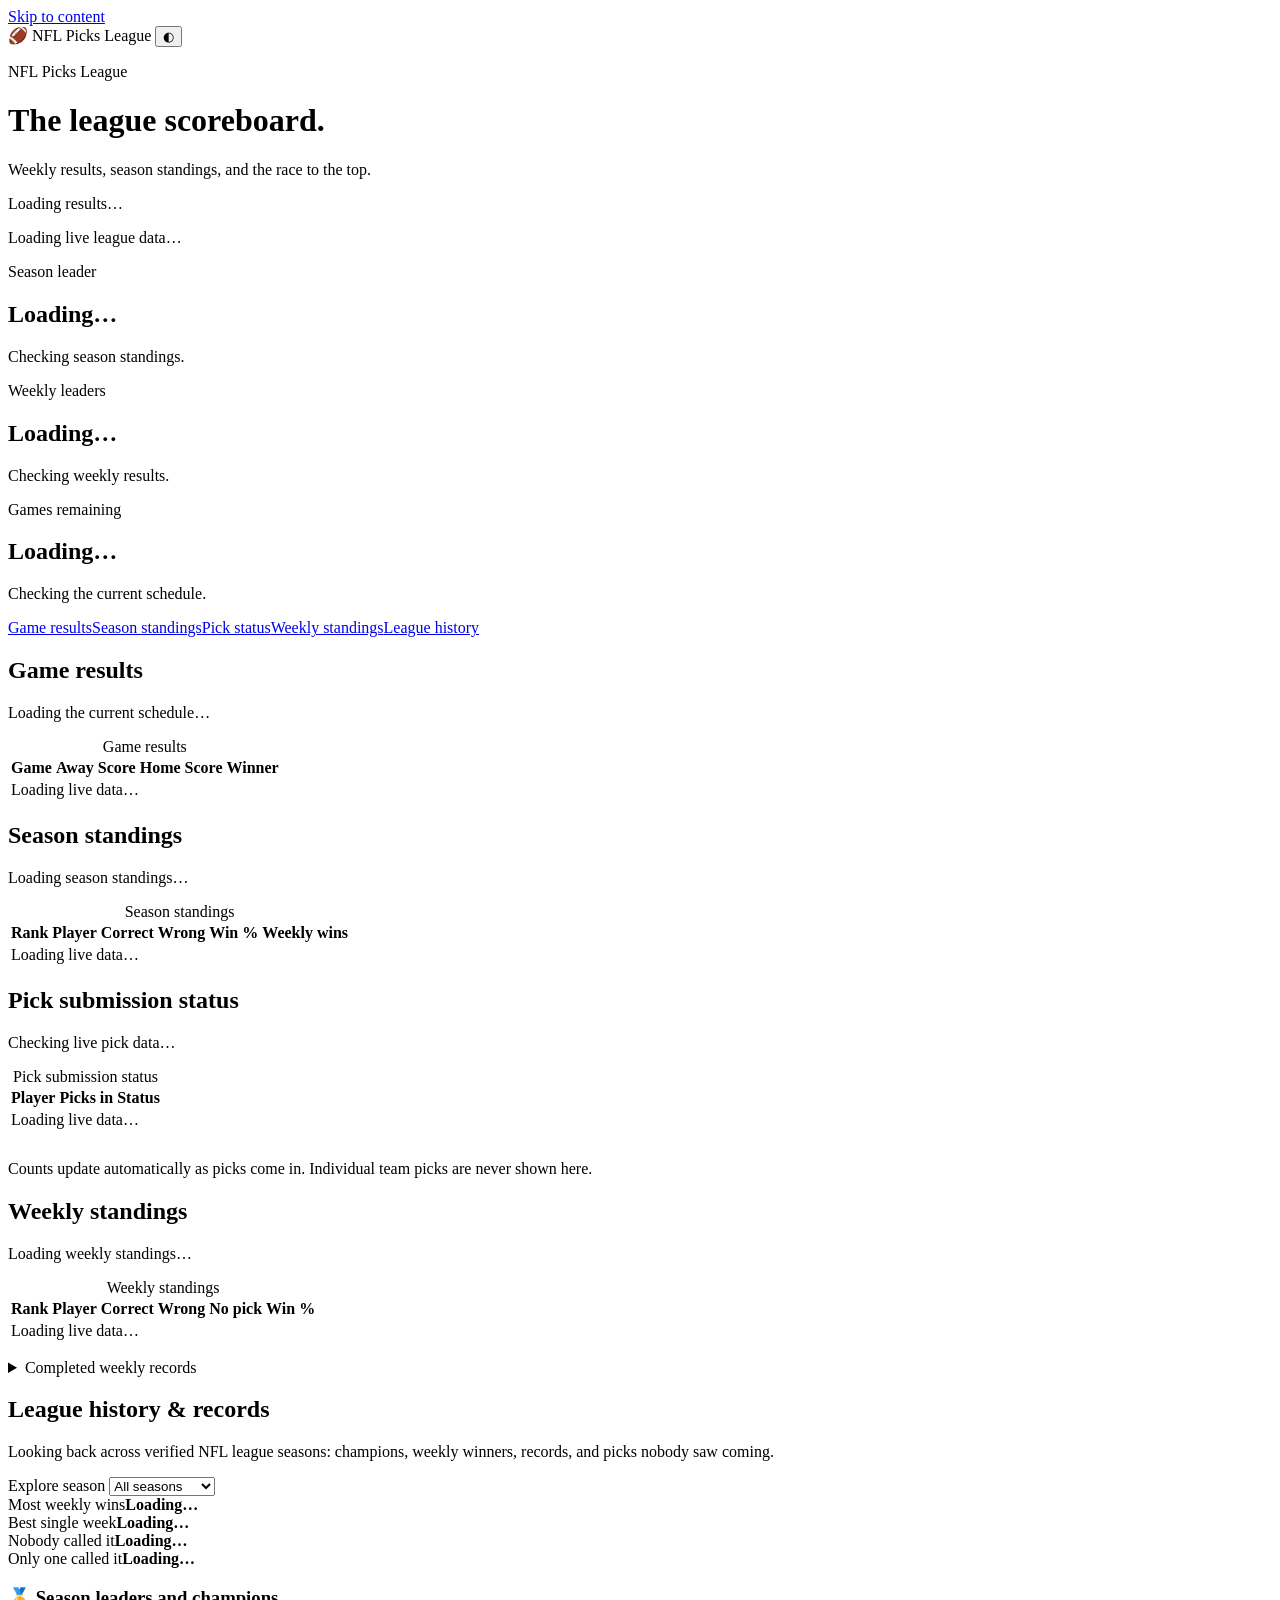
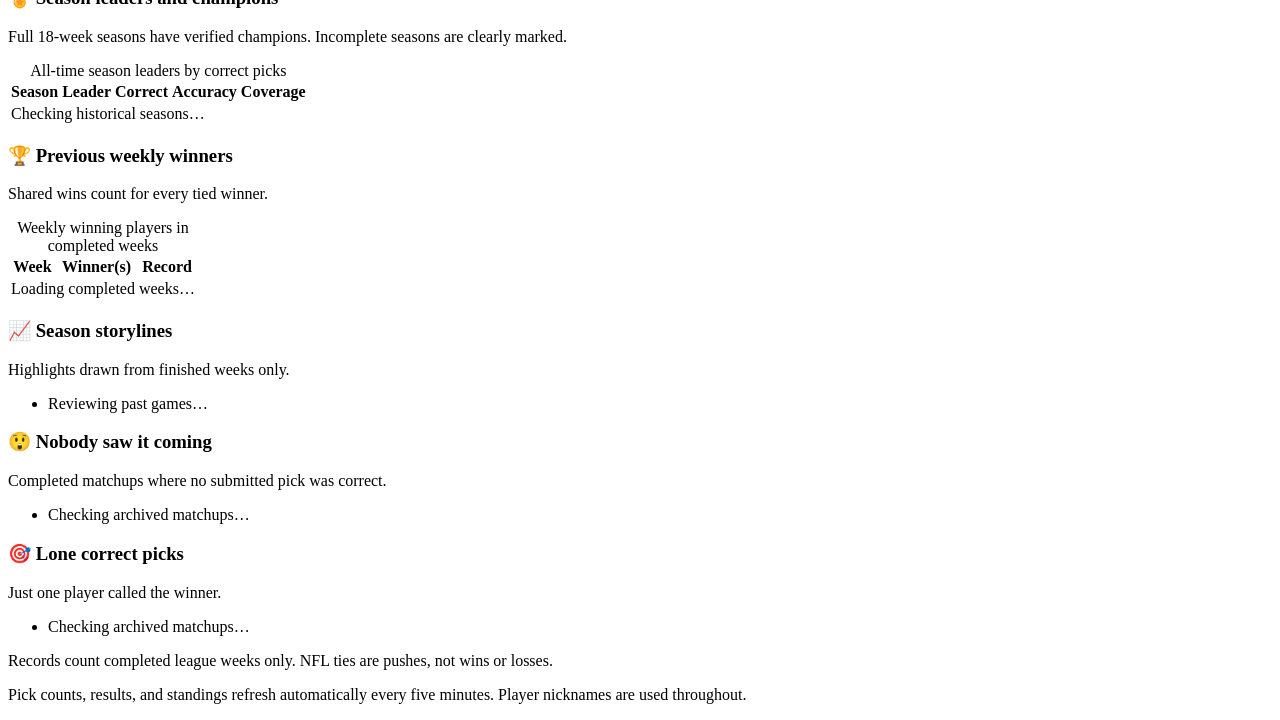
==== index.html @ 99e01f52 "NFL league page at nfl.jerrykensinger.com index.html is nfl.html from jerrykensinger.github.io with " ====
<!DOCTYPE html>
<html lang="en">
<head>
  <meta charset="UTF-8">
  <meta name="viewport" content="width=device-width, initial-scale=1">
  <title>NFL Picks League</title>
  <meta name="description" content="NFL picks league weekly results and season standings.">
  <meta name="theme-color" content="#f5f5f7">
  <meta property="og:type" content="website">
  <meta property="og:title" content="NFL Picks League | Jerry Kensinger">
  <meta property="og:description" content="NFL picks league weekly results and season standings.">
  <meta property="og:url" content="https://jerrykensinger.com/nfl.html">
  <meta property="og:image" content="https://jerrykensinger.com/og-image.png">
  <meta name="twitter:card" content="summary_large_image">
  <link rel="canonical" href="https://jerrykensinger.com/nfl.html">
  <link rel="icon" href="https://jerrykensinger.com/favicon.svg" type="image/svg+xml">
  <link rel="apple-touch-icon" href="https://jerrykensinger.com/apple-touch-icon.png">
  <link rel="manifest" href="https://jerrykensinger.com/site.webmanifest">
  <link rel="stylesheet" href="https://jerrykensinger.com/style.css">
  
  <!-- Google tag (gtag.js) -->
<script async src="https://www.googletagmanager.com/gtag/js?id=G-EJ8CPRPSRB"></script>
<script>
  window.dataLayer = window.dataLayer || [];
  function gtag(){dataLayer.push(arguments);}
  gtag('js', new Date());
  gtag('config', 'G-EJ8CPRPSRB');
</script>
<link rel="stylesheet" href="https://jerrykensinger.com/nfl.css">
</head>
<body>
  <a class="skip-link" href="#main">Skip to content</a>

  <header class="league-topbar">
    <span class="league-brand"><span aria-hidden="true">🏈</span> NFL Picks League</span>
    <button class="theme-toggle" type="button" aria-label="Switch color theme" title="Switch color theme">
      <span class="theme-icon" aria-hidden="true">◐</span>
    </button>
  </header>

  <main id="main" class="league section">
<p class="eyebrow" id="league-eyebrow">NFL Picks League</p>
<div class="league-title"><div><h1>The league scoreboard.</h1><p>Weekly results, season standings, and the race to the top.</p></div><span class="league-badge" id="league-badge">Loading results…</span></div>
<p class="league-updated" id="league-updated">Loading live league data…</p>
<div class="league-cards"><article id="card-season-leader"><span>Season leader</span><h2>Loading…</h2><p>Checking season standings.</p></article><article id="card-week-leaders"><span>Weekly leaders</span><h2>Loading…</h2><p>Checking weekly results.</p></article><article id="card-pending"><span>Games remaining</span><h2>Loading…</h2><p>Checking the current schedule.</p></article></div>
<nav class="league-jump" aria-label="League sections"><a href="#games">Game results</a><a href="#season">Season standings</a><a href="#submissions">Pick status</a><a href="#weekly" id="jump-weekly">Weekly standings</a><a href="#history">League history</a></nav>
<section id="games" class="anchor-offset"><h2 id="games-title">Game results</h2><p id="games-sub">Loading the current schedule…</p><div class="league-scroll" tabindex="0" role="region" aria-label="Game results"><table><caption class="sr-only">Game results</caption><thead><tr id="games-head"><th scope="col">Game</th><th scope="col">Away</th><th scope="col">Score</th><th scope="col">Home</th><th scope="col">Score</th><th scope="col">Winner</th></tr></thead><tbody id="games-body"><tr><td colspan="6">Loading live data…</td></tr></tbody></table></div></section>
<section id="season" class="anchor-offset"><h2>Season standings</h2><p id="season-sub">Loading season standings…</p><div class="league-scroll" tabindex="0" role="region" aria-label="Season standings"><table><caption class="sr-only">Season standings</caption><thead><tr><th scope="col">Rank</th><th scope="col">Player</th><th scope="col">Correct</th><th scope="col">Wrong</th><th scope="col">Win %</th><th scope="col">Weekly wins</th></tr></thead><tbody id="season-body"><tr><td colspan="6">Loading live data…</td></tr></tbody></table></div></section>
<section id="submissions" class="anchor-offset"><h2>Pick submission status</h2><p id="submission-summary">Checking live pick data…</p><div class="league-scroll" tabindex="0" role="region" aria-label="Pick submission status"><table><caption class="sr-only">Pick submission status</caption><thead><tr><th scope="col">Player</th><th scope="col">Picks in</th><th scope="col">Status</th></tr></thead><tbody id="submission-body"><tr><td colspan="3">Loading live data…</td></tr></tbody></table></div><p class="league-note" style="border:0;padding-top:12px">Counts update automatically as picks come in. Individual team picks are never shown here.</p></section>
<section id="weekly" class="anchor-offset"><h2 id="weekly-title">Weekly standings</h2><p id="weekly-sub">Loading weekly standings…</p><div class="league-scroll" tabindex="0" role="region" aria-label="Weekly standings"><table><caption class="sr-only">Weekly standings</caption><thead><tr><th scope="col">Rank</th><th scope="col">Player</th><th scope="col">Correct</th><th scope="col">Wrong</th><th scope="col">No pick</th><th scope="col">Win %</th></tr></thead><tbody id="weekly-body"><tr><td colspan="6">Loading live data…</td></tr></tbody></table></div>
<p id="weekly-winner" aria-live="polite"></p>
<details id="completed-weekly"><summary id="completed-weekly-summary">Completed weekly records</summary><div class="league-scroll" tabindex="0" role="region" aria-label="Weekly records"><table><caption class="sr-only">Weekly records</caption><thead><tr id="completed-weekly-head"><th scope="col">Rank</th><th scope="col">Player</th></tr></thead><tbody id="completed-weekly-body"><tr><td colspan="2">Loading completed weekly records…</td></tr></tbody></table></div><p id="completed-weekly-note">Completed weekly records update automatically from the league tracker.</p></details></section>
<section id="history" class="anchor-offset" aria-labelledby="history-title">
  <h2 id="history-title">League history & records</h2>
  <p id="history-sub">Looking back across verified NFL league seasons: champions, weekly winners, records, and picks nobody saw coming.</p>
  <label class="history-filter">Explore season
    <select id="history-year-filter" aria-label="Filter league history by season">
      <option value="all">All seasons</option>
      <option value="2026">2026 (current)</option>
      <option value="2025">2025</option>
      <option value="2024">2024</option>
      <option value="2023">2023</option>
    </select>
  </label>
  <div class="history-stat-grid" id="history-kpis" aria-label="League historical records">
    <article class="history-stat"><span>Most weekly wins</span><strong>Loading…</strong></article>
    <article class="history-stat"><span>Best single week</span><strong>Loading…</strong></article>
    <article class="history-stat"><span>Nobody called it</span><strong>Loading…</strong></article>
    <article class="history-stat"><span>Only one called it</span><strong>Loading…</strong></article>
  </div>
  <article class="history-panel history-champions">
    <h3>🏅 Season leaders and champions</h3>
    <p>Full 18-week seasons have verified champions. Incomplete seasons are clearly marked.</p>
    <div class="league-scroll"><table><caption class="sr-only">All-time season leaders by correct picks</caption><thead><tr><th scope="col">Season</th><th scope="col">Leader</th><th scope="col">Correct</th><th scope="col">Accuracy</th><th scope="col">Coverage</th></tr></thead><tbody id="history-champions"><tr><td colspan="5">Checking historical seasons…</td></tr></tbody></table></div>
  </article>
  <div class="history-columns">
    <article class="history-panel">
      <h3>🏆 Previous weekly winners</h3>
      <p>Shared wins count for every tied winner.</p>
      <div class="league-scroll"><table><caption class="sr-only">Weekly winning players in completed weeks</caption><thead><tr><th scope="col">Week</th><th scope="col">Winner(s)</th><th scope="col">Record</th></tr></thead><tbody id="history-winners"><tr><td colspan="3">Loading completed weeks…</td></tr></tbody></table></div>
    </article>
    <article class="history-panel">
      <h3>📈 Season storylines</h3>
      <p>Highlights drawn from finished weeks only.</p>
      <ul id="history-storylines" class="history-stories"><li>Reviewing past games…</li></ul>
    </article>
  </div>
  <div class="history-columns">
    <article class="history-panel">
      <h3>😲 Nobody saw it coming</h3>
      <p>Completed matchups where no submitted pick was correct.</p>
      <ul id="history-stunners" class="history-games"><li>Checking archived matchups…</li></ul>
    </article>
    <article class="history-panel">
      <h3>🎯 Lone correct picks</h3>
      <p>Just one player called the winner.</p>
      <ul id="history-lone-picks" class="history-games"><li>Checking archived matchups…</li></ul>
    </article>
  </div>
  <p class="history-footnote" id="history-footnote">Records count completed league weeks only. NFL ties are pushes, not wins or losses.</p>
</section>
<p class="league-note" id="league-note">Pick counts, results, and standings refresh automatically every five minutes. Player nicknames are used throughout.</p>
</main>

  <noscript><p class="league-note">Enable JavaScript to see current picks, results, and season standings.</p></noscript>
  <script src="https://jerrykensinger.com/script.js"></script>
  <script src="https://jerrykensinger.com/nfl-league.js?v=20261021-subdomain"></script>
</body>
</html>
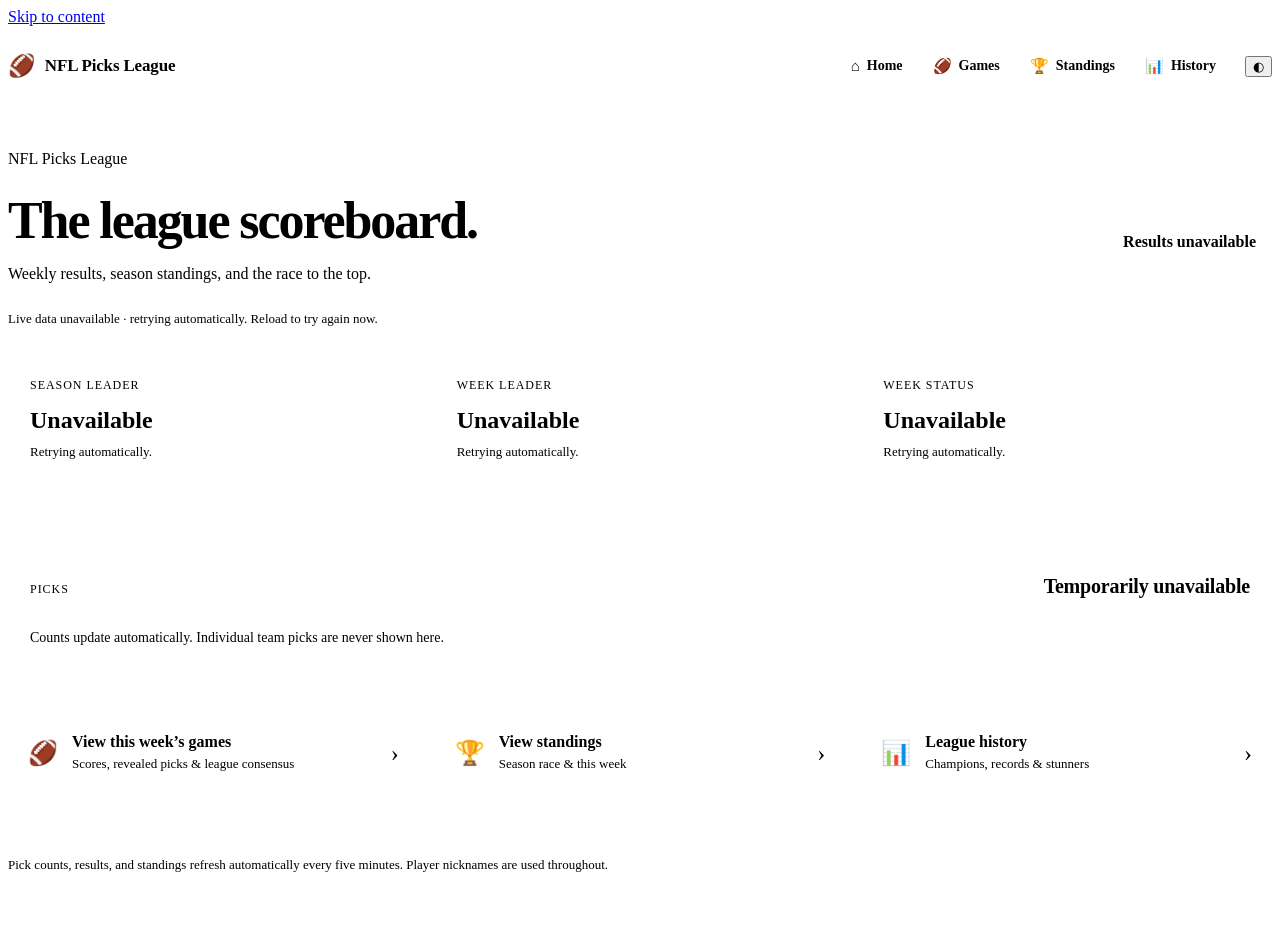
==== commit 1e936f88: "NFL league redesign: new Home page, 404 and README (5/5)" ====
--- a/index.html
+++ b/index.html
@@ -2,109 +2,74 @@
 <html lang="en">
 <head>
   <meta charset="UTF-8">
-  <meta name="viewport" content="width=device-width, initial-scale=1">
+  <meta name="viewport" content="width=device-width, initial-scale=1, viewport-fit=cover">
   <title>NFL Picks League</title>
-  <meta name="description" content="NFL picks league weekly results and season standings.">
-  <meta name="theme-color" content="#f5f5f7">
+  <meta name="description" content="Our NFL picks league right now: leaders, week status, and pick submissions.">
+  <meta name="theme-color" content="#f5f5f7" media="(prefers-color-scheme: light)">
+  <meta name="theme-color" content="#0b0b0c" media="(prefers-color-scheme: dark)">
   <meta property="og:type" content="website">
-  <meta property="og:title" content="NFL Picks League | Jerry Kensinger">
-  <meta property="og:description" content="NFL picks league weekly results and season standings.">
-  <meta property="og:url" content="https://jerrykensinger.com/nfl.html">
+  <meta property="og:title" content="NFL Picks League">
+  <meta property="og:description" content="Our NFL picks league right now: leaders, week status, and pick submissions.">
+  <meta property="og:url" content="https://nfl.jerrykensinger.com/">
   <meta property="og:image" content="https://jerrykensinger.com/og-image.png">
   <meta name="twitter:card" content="summary_large_image">
-  <link rel="canonical" href="https://jerrykensinger.com/nfl.html">
+  <link rel="canonical" href="https://nfl.jerrykensinger.com/">
   <link rel="icon" href="https://jerrykensinger.com/favicon.svg" type="image/svg+xml">
   <link rel="apple-touch-icon" href="https://jerrykensinger.com/apple-touch-icon.png">
   <link rel="manifest" href="https://jerrykensinger.com/site.webmanifest">
+  <script>try{var t=localStorage.getItem('jk-theme')||(matchMedia('(prefers-color-scheme: dark)').matches?'dark':'light');document.documentElement.dataset.theme=t;}catch(e){}</script>
   <link rel="stylesheet" href="https://jerrykensinger.com/style.css">
-  
+  <link rel="stylesheet" href="/assets/league.css?v=20261024-app">
   <!-- Google tag (gtag.js) -->
-<script async src="https://www.googletagmanager.com/gtag/js?id=G-EJ8CPRPSRB"></script>
-<script>
-  window.dataLayer = window.dataLayer || [];
-  function gtag(){dataLayer.push(arguments);}
-  gtag('js', new Date());
-  gtag('config', 'G-EJ8CPRPSRB');
-</script>
-<link rel="stylesheet" href="https://jerrykensinger.com/nfl.css">
+  <script async src="https://www.googletagmanager.com/gtag/js?id=G-EJ8CPRPSRB"></script>
+  <script>
+    window.dataLayer = window.dataLayer || [];
+    function gtag(){dataLayer.push(arguments);}
+    gtag('js', new Date());
+    gtag('config', 'G-EJ8CPRPSRB');
+  </script>
 </head>
-<body>
+<body data-page="home">
   <a class="skip-link" href="#main">Skip to content</a>
 
   <header class="league-topbar">
-    <span class="league-brand"><span aria-hidden="true">🏈</span> NFL Picks League</span>
+    <a class="league-brand" href="/"><span aria-hidden="true">🏈</span> NFL Picks League</a>
+    <nav class="league-nav" aria-label="League pages">
+      <a href="/" aria-current="page"><span class="nav-ico" aria-hidden="true">⌂</span><span>Home</span></a>
+      <a href="/games/"><span class="nav-ico" aria-hidden="true">🏈</span><span>Games</span></a>
+      <a href="/standings/"><span class="nav-ico" aria-hidden="true">🏆</span><span>Standings</span></a>
+      <a href="/history/"><span class="nav-ico" aria-hidden="true">📊</span><span>History</span></a>
+    </nav>
     <button class="theme-toggle" type="button" aria-label="Switch color theme" title="Switch color theme">
       <span class="theme-icon" aria-hidden="true">◐</span>
     </button>
   </header>
 
   <main id="main" class="league section">
-<p class="eyebrow" id="league-eyebrow">NFL Picks League</p>
-<div class="league-title"><div><h1>The league scoreboard.</h1><p>Weekly results, season standings, and the race to the top.</p></div><span class="league-badge" id="league-badge">Loading results…</span></div>
-<p class="league-updated" id="league-updated">Loading live league data…</p>
-<div class="league-cards"><article id="card-season-leader"><span>Season leader</span><h2>Loading…</h2><p>Checking season standings.</p></article><article id="card-week-leaders"><span>Weekly leaders</span><h2>Loading…</h2><p>Checking weekly results.</p></article><article id="card-pending"><span>Games remaining</span><h2>Loading…</h2><p>Checking the current schedule.</p></article></div>
-<nav class="league-jump" aria-label="League sections"><a href="#games">Game results</a><a href="#season">Season standings</a><a href="#submissions">Pick status</a><a href="#weekly" id="jump-weekly">Weekly standings</a><a href="#history">League history</a></nav>
-<section id="games" class="anchor-offset"><h2 id="games-title">Game results</h2><p id="games-sub">Loading the current schedule…</p><div class="league-scroll" tabindex="0" role="region" aria-label="Game results"><table><caption class="sr-only">Game results</caption><thead><tr id="games-head"><th scope="col">Game</th><th scope="col">Away</th><th scope="col">Score</th><th scope="col">Home</th><th scope="col">Score</th><th scope="col">Winner</th></tr></thead><tbody id="games-body"><tr><td colspan="6">Loading live data…</td></tr></tbody></table></div></section>
-<section id="season" class="anchor-offset"><h2>Season standings</h2><p id="season-sub">Loading season standings…</p><div class="league-scroll" tabindex="0" role="region" aria-label="Season standings"><table><caption class="sr-only">Season standings</caption><thead><tr><th scope="col">Rank</th><th scope="col">Player</th><th scope="col">Correct</th><th scope="col">Wrong</th><th scope="col">Win %</th><th scope="col">Weekly wins</th></tr></thead><tbody id="season-body"><tr><td colspan="6">Loading live data…</td></tr></tbody></table></div></section>
-<section id="submissions" class="anchor-offset"><h2>Pick submission status</h2><p id="submission-summary">Checking live pick data…</p><div class="league-scroll" tabindex="0" role="region" aria-label="Pick submission status"><table><caption class="sr-only">Pick submission status</caption><thead><tr><th scope="col">Player</th><th scope="col">Picks in</th><th scope="col">Status</th></tr></thead><tbody id="submission-body"><tr><td colspan="3">Loading live data…</td></tr></tbody></table></div><p class="league-note" style="border:0;padding-top:12px">Counts update automatically as picks come in. Individual team picks are never shown here.</p></section>
-<section id="weekly" class="anchor-offset"><h2 id="weekly-title">Weekly standings</h2><p id="weekly-sub">Loading weekly standings…</p><div class="league-scroll" tabindex="0" role="region" aria-label="Weekly standings"><table><caption class="sr-only">Weekly standings</caption><thead><tr><th scope="col">Rank</th><th scope="col">Player</th><th scope="col">Correct</th><th scope="col">Wrong</th><th scope="col">No pick</th><th scope="col">Win %</th></tr></thead><tbody id="weekly-body"><tr><td colspan="6">Loading live data…</td></tr></tbody></table></div>
-<p id="weekly-winner" aria-live="polite"></p>
-<details id="completed-weekly"><summary id="completed-weekly-summary">Completed weekly records</summary><div class="league-scroll" tabindex="0" role="region" aria-label="Weekly records"><table><caption class="sr-only">Weekly records</caption><thead><tr id="completed-weekly-head"><th scope="col">Rank</th><th scope="col">Player</th></tr></thead><tbody id="completed-weekly-body"><tr><td colspan="2">Loading completed weekly records…</td></tr></tbody></table></div><p id="completed-weekly-note">Completed weekly records update automatically from the league tracker.</p></details></section>
-<section id="history" class="anchor-offset" aria-labelledby="history-title">
-  <h2 id="history-title">League history & records</h2>
-  <p id="history-sub">Looking back across verified NFL league seasons: champions, weekly winners, records, and picks nobody saw coming.</p>
-  <label class="history-filter">Explore season
-    <select id="history-year-filter" aria-label="Filter league history by season">
-      <option value="all">All seasons</option>
-      <option value="2026">2026 (current)</option>
-      <option value="2025">2025</option>
-      <option value="2024">2024</option>
-      <option value="2023">2023</option>
-    </select>
-  </label>
-  <div class="history-stat-grid" id="history-kpis" aria-label="League historical records">
-    <article class="history-stat"><span>Most weekly wins</span><strong>Loading…</strong></article>
-    <article class="history-stat"><span>Best single week</span><strong>Loading…</strong></article>
-    <article class="history-stat"><span>Nobody called it</span><strong>Loading…</strong></article>
-    <article class="history-stat"><span>Only one called it</span><strong>Loading…</strong></article>
-  </div>
-  <article class="history-panel history-champions">
-    <h3>🏅 Season leaders and champions</h3>
-    <p>Full 18-week seasons have verified champions. Incomplete seasons are clearly marked.</p>
-    <div class="league-scroll"><table><caption class="sr-only">All-time season leaders by correct picks</caption><thead><tr><th scope="col">Season</th><th scope="col">Leader</th><th scope="col">Correct</th><th scope="col">Accuracy</th><th scope="col">Coverage</th></tr></thead><tbody id="history-champions"><tr><td colspan="5">Checking historical seasons…</td></tr></tbody></table></div>
-  </article>
-  <div class="history-columns">
-    <article class="history-panel">
-      <h3>🏆 Previous weekly winners</h3>
-      <p>Shared wins count for every tied winner.</p>
-      <div class="league-scroll"><table><caption class="sr-only">Weekly winning players in completed weeks</caption><thead><tr><th scope="col">Week</th><th scope="col">Winner(s)</th><th scope="col">Record</th></tr></thead><tbody id="history-winners"><tr><td colspan="3">Loading completed weeks…</td></tr></tbody></table></div>
-    </article>
-    <article class="history-panel">
-      <h3>📈 Season storylines</h3>
-      <p>Highlights drawn from finished weeks only.</p>
-      <ul id="history-storylines" class="history-stories"><li>Reviewing past games…</li></ul>
-    </article>
-  </div>
-  <div class="history-columns">
-    <article class="history-panel">
-      <h3>😲 Nobody saw it coming</h3>
-      <p>Completed matchups where no submitted pick was correct.</p>
-      <ul id="history-stunners" class="history-games"><li>Checking archived matchups…</li></ul>
-    </article>
-    <article class="history-panel">
-      <h3>🎯 Lone correct picks</h3>
-      <p>Just one player called the winner.</p>
-      <ul id="history-lone-picks" class="history-games"><li>Checking archived matchups…</li></ul>
-    </article>
-  </div>
-  <p class="history-footnote" id="history-footnote">Records count completed league weeks only. NFL ties are pushes, not wins or losses.</p>
-</section>
-<p class="league-note" id="league-note">Pick counts, results, and standings refresh automatically every five minutes. Player nicknames are used throughout.</p>
-</main>
+    <p class="eyebrow" id="league-eyebrow">NFL Picks League</p>
+    <div class="league-title"><div><h1>The league scoreboard.</h1><p>Weekly results, season standings, and the race to the top.</p></div><span class="league-badge" id="league-badge">Loading results…</span></div>
+    <p class="league-updated" id="league-updated">Loading live league data…</p>
+    <div class="league-cards" aria-live="polite">
+      <article id="card-season-leader"><span>Season leader</span><h2>Loading…</h2><p>Checking season standings.</p></article>
+      <article id="card-week-leaders"><span>Week leader</span><h2>Loading…</h2><p>Checking weekly results.</p></article>
+      <article id="card-pending"><span>Week status</span><h2>Loading…</h2><p>Checking the current schedule.</p></article>
+    </div>
+    <section class="picks-card" aria-labelledby="picks-label">
+      <div class="picks-head"><span id="picks-label">Picks</span><strong id="picks-count">Checking…</strong></div>
+      <div class="progress" id="picks-bar" role="progressbar" aria-labelledby="picks-label" aria-valuemin="0" aria-valuemax="10" aria-valuenow="0"><span></span></div>
+      <p id="picks-detail">Counts update automatically. Individual team picks are never shown here.</p>
+    </section>
+    <nav class="league-links" aria-label="Jump to">
+      <a class="league-link primary" href="/games/"><span class="ico" aria-hidden="true">🏈</span><span><strong id="link-games-title">View this week’s games</strong><small id="link-games-sub">Scores, revealed picks &amp; league consensus</small></span><span class="chev" aria-hidden="true">›</span></a>
+      <a class="league-link" href="/standings/"><span class="ico" aria-hidden="true">🏆</span><span><strong>View standings</strong><small>Season race &amp; this week</small></span><span class="chev" aria-hidden="true">›</span></a>
+      <a class="league-link" href="/history/"><span class="ico" aria-hidden="true">📊</span><span><strong>League history</strong><small>Champions, records &amp; stunners</small></span><span class="chev" aria-hidden="true">›</span></a>
+    </nav>
+    <p class="league-note">Pick counts, results, and standings refresh automatically every five minutes. Player nicknames are used throughout.</p>
+  </main>
 
-  <noscript><p class="league-note">Enable JavaScript to see current picks, results, and season standings.</p></noscript>
+  <noscript><p class="league-note section">Enable JavaScript to see current picks, results, and standings.</p></noscript>
   <script src="https://jerrykensinger.com/script.js"></script>
-  <script src="https://jerrykensinger.com/nfl-league.js?v=20261021-subdomain"></script>
+  <script src="/assets/league-core.js?v=20261024-app"></script>
+  <script src="/assets/home.js?v=20261024-app"></script>
 </body>
 </html>
-
--- a/assets/league.css
+++ b/assets/league.css
@@ -0,0 +1,272 @@
+/* league.css — nfl.jerrykensinger.com. Part 1 is the original nfl.css (unchanged design language); part 2 adds the multi-page layout. Loads after https://jerrykensinger.com/style.css for shared theme tokens. */
+/* ===== Part 1: original league styles ===== */
+.league{padding-top:44px;padding-bottom:44px}.league h1{font-size:clamp(32px,5vw,56px);line-height:1.1;letter-spacing:-.04em;margin:8px 0 12px}.league-title{display:flex;align-items:center;justify-content:space-between;gap:20px}.league-title p,.league section>p,.league-updated,.league-note{color:var(--muted)}.league-badge{white-space:nowrap;background:var(--accent-soft);color:var(--accent);padding:10px 16px;border-radius:30px;font-weight:700}.league-updated{font-size:13px;margin:12px 0 26px}.league-cards{display:grid;grid-template-columns:repeat(3,1fr);gap:16px}.league-cards article{background:var(--surface);border:1px solid var(--line);border-radius:20px;padding:22px}.league-cards span{font-size:12px;text-transform:uppercase;letter-spacing:.08em;color:var(--muted)}.league-cards h2{font-size:24px;line-height:1.3;margin:12px 0 8px}.league-cards p{font-size:13px;margin:0;color:var(--muted)}.league-jump{display:flex;flex-wrap:wrap;gap:12px;margin:28px 0}.league-jump a{border:1px solid var(--line);border-radius:12px;padding:8px 14px;text-decoration:none;background:var(--surface)}.league section{margin:36px 0}.league section>h2{margin-bottom:4px;font-size:27px}.league section>p{margin-top:0;font-size:14px}.league-scroll{overflow-x:auto;border:1px solid var(--line);border-radius:16px;background:var(--surface)}.league table{width:100%;border-collapse:collapse;text-align:left;font-variant-numeric:tabular-nums;white-space:nowrap;font-size:14px}.league th,.league td{padding:14px 18px;border-bottom:1px solid var(--line)}.league thead th{font-size:12px;color:var(--muted);background:var(--accent-soft)}.league tbody tr:last-child>*{border-bottom:0}.league tbody tr:hover{background:var(--accent-soft)}.league tbody th{font-weight:700}.league details{margin-top:20px}.league summary{cursor:pointer;padding:12px 0;font-weight:600}.league-note{border-top:1px solid var(--line);padding-top:20px;font-size:13px}@media(max-width:700px){.league-title{display:block}.league-badge{display:inline-block;margin:10px 0}.league-cards{grid-template-columns:1fr}.league-cards article{padding:18px}.league-cards h2{margin:6px 0}.league th,.league td{padding:12px}.league{width:calc(100% - 32px)}}
+/* Live league data (nfl-league.js) */
+.league-topbar{display:flex;align-items:center;justify-content:space-between;width:min(calc(100% - 48px),var(--max));margin:0 auto;padding:18px 0 0}
+.league-brand{display:flex;align-items:center;gap:10px;font-weight:800;font-size:17px;letter-spacing:-.01em}
+.league-brand [aria-hidden="true"]{font-size:22px}
+.status-pill{display:inline-block;padding:4px 12px;border-radius:20px;font-size:12px;font-weight:700;white-space:nowrap}
+.status-pill.complete{background:#e6f6ec;color:#157347}
+.status-pill.remaining{background:#fff4e0;color:#9a6200}
+.status-pill.not-started{background:var(--accent-soft);color:var(--muted)}
+.status-pill.live{background:#fde8e8;color:#b42318}
+.status-pill.togo{background:#fff4e0;color:#9a6200}
+.pick-cell{text-align:center}
+.pick-cell .pick-team{font-weight:700}
+.pick-cell .pick-mark{font-weight:700;margin-left:2px}
+.pick-correct{background:#d9f2e3}
+.pick-correct .pick-team,.pick-correct .pick-mark{color:#0f6b3f;font-weight:700}
+.pick-incorrect{background:#fbe3e1}
+.pick-incorrect .pick-team,.pick-incorrect .pick-mark{color:#b42318;font-weight:700}
+.pick-none{color:var(--muted)}
+.kickoff{font-size:12px;color:var(--muted);white-space:nowrap}
+#weekly-winner{margin-top:14px;font-size:15px}
+#submission-summary{font-weight:600}
+
+/* Completed-week history: inherits both light and dark theme tokens. */
+.history-stat-grid{display:grid;grid-template-columns:repeat(4,minmax(0,1fr));gap:14px;margin:20px 0}
+.history-stat,.history-panel{background:var(--surface);border:1px solid var(--line);border-radius:18px;min-width:0}
+.history-stat{padding:20px;display:flex;flex-direction:column;gap:8px}
+.history-stat>span{color:var(--muted);font-size:12px;text-transform:uppercase;letter-spacing:.07em;font-weight:700}
+.history-stat>strong{font-size:clamp(20px,2.8vw,27px);line-height:1.2;overflow-wrap:anywhere}
+.history-stat>small{color:var(--muted);font-size:12px}
+.history-columns{display:grid;grid-template-columns:repeat(2,minmax(0,1fr));gap:16px;margin:18px 0}
+.history-panel{padding:20px}
+.history-panel h3{font-size:18px;line-height:1.25;margin:0 0 6px}
+.history-panel>p{font-size:13px;color:var(--muted);margin:0 0 16px}
+.history-panel .league-scroll{border-radius:12px}
+.history-panel th,.history-panel td{padding:11px 12px;font-size:13px}
+.history-stories,.history-games{list-style:none;padding:0;margin:0}
+.history-stories li,.history-games li{padding:13px 0;border-bottom:1px solid var(--line);line-height:1.45}
+.history-stories li:last-child,.history-games li:last-child{border-bottom:0}
+.history-stories strong,.history-games strong{font-weight:750}
+.history-games .history-game-note{display:block;font-size:12px;color:var(--muted);margin-top:4px}
+.history-footnote{font-size:12px;color:var(--muted);margin:16px 0 0}
+@media(max-width:850px){.history-stat-grid{grid-template-columns:repeat(2,minmax(0,1fr))}.history-columns{grid-template-columns:1fr}}
+@media(max-width:480px){.history-stat-grid{gap:9px}.history-stat,.history-panel{padding:14px}.history-stat>strong{font-size:21px}}
+
+.history-filter{display:flex;align-items:center;gap:12px;flex-wrap:wrap;margin:18px 0;color:var(--muted);font-size:13px;font-weight:700}
+.history-filter select{background:var(--surface);color:var(--text);border:1px solid var(--line);border-radius:10px;padding:10px 12px;min-height:42px;font:inherit}
+.history-champions{margin-top:16px}
+.history-champions .league-scroll{max-width:100%}
+.history-panel #history-winners{font-variant-numeric:tabular-nums}
+.history-panel:has(#history-winners) .league-scroll{max-height:420px;overflow:auto}
+.history-panel .league-scroll thead th{position:sticky;top:0;z-index:1}
+#submissions .league-scroll{border:0;background:none;overflow:visible}
+#submissions table{white-space:normal}
+#submissions thead{display:none}
+#submissions tbody{display:grid;grid-template-columns:repeat(auto-fill,minmax(160px,1fr));gap:8px}
+#submissions tbody tr{display:grid;grid-template-columns:1fr auto;align-items:center;gap:2px 8px;padding:8px 12px;border:1px solid var(--line);border-radius:12px;background:var(--surface)}
+#submissions tbody tr>*{padding:0;border:0;font-size:13px}
+#submissions tbody tr>td:first-of-type{grid-column:1;color:var(--muted);font-size:12px}
+#submissions tbody tr>td:last-of-type{grid-column:2;grid-row:1/span 2}
+#submissions tbody th small{font-size:11px}
+#submissions tbody tr>td[colspan]{grid-column:1/-1;grid-row:auto}
+#submissions .status-pill{font-size:11px;padding:2px 8px}
+#submissions .league-note{padding-top:8px!important;margin:8px 0 0;font-size:12px}
+
+/* League consensus meter: a slim footnote under each revealed game. */
+.league tr.has-consensus>*{border-bottom:0}
+.league .consensus-row td{padding:0 18px 12px;white-space:normal}
+.league tbody tr.consensus-row:hover{background:none}
+.consensus{position:sticky;left:18px;width:min(360px,calc(100vw - 80px))}
+.consensus-label{display:flex;justify-content:space-between;align-items:baseline;gap:8px;margin-bottom:4px;font-size:12px;font-weight:700;white-space:nowrap}
+.consensus-label .consensus-summary{color:var(--muted);font-weight:600;overflow:hidden;text-overflow:ellipsis}
+.consensus-label .away{color:#1d5fd1}
+.consensus-label .home{color:#9a6200}
+.consensus-bar{display:flex;gap:2px;height:10px;border-radius:999px;overflow:hidden;background:var(--line)}
+.consensus-seg.away{background:#3b82f6}
+.consensus-seg.home{background:#f59e0b}
+html[data-theme="dark"] .consensus-label .away{color:#7cb6ff}
+html[data-theme="dark"] .consensus-label .home{color:#fbbf24}
+@media(max-width:700px){.league .consensus-row td{padding:0 12px 10px}.consensus{left:12px}}
+
+/* ===== Part 2: four-page league app ===== */
+:root{--nav-h:62px;--win:#157347;--win-bg:#e6f6ec;--lose:#b42318;--lose-bg:#fbe3e1;--warn:#9a6200;--warn-bg:#fff4e0}
+html[data-theme="dark"]{--win:#5fd38d;--win-bg:rgba(52,199,89,.16);--lose:#ff8a80;--lose-bg:rgba(255,69,58,.16);--warn:#fbbf24;--warn-bg:rgba(251,191,36,.14)}
+body{padding-left:env(safe-area-inset-left);padding-right:env(safe-area-inset-right)}
+:focus-visible{outline:3px solid var(--accent);outline-offset:2px}
+.league{padding-top:28px}
+.league h1{font-size:clamp(30px,5vw,52px)}
+
+/* Theme-aware pills and pick colours (the originals were light-only). */
+.status-pill.complete{background:var(--win-bg);color:var(--win)}
+.status-pill.remaining,.status-pill.togo{background:var(--warn-bg);color:var(--warn)}
+.status-pill.live{background:var(--lose-bg);color:var(--lose)}
+.status-pill.final{background:var(--text);color:var(--bg)}
+.status-pill.scheduled{background:var(--accent-soft);color:var(--accent)}
+.pick-correct{background:var(--win-bg)}.pick-correct .pick-team,.pick-correct .pick-mark{color:var(--win)}
+.pick-incorrect{background:var(--lose-bg)}.pick-incorrect .pick-team,.pick-incorrect .pick-mark{color:var(--lose)}
+
+/* Top bar + navigation */
+.league-topbar{position:sticky;top:0;z-index:40;gap:16px;padding:12px 0;width:100%;max-width:none;margin:0;
+  padding-left:max(24px,calc((100% - var(--max))/2));padding-right:max(24px,calc((100% - var(--max))/2));
+  background:color-mix(in srgb,var(--bg-elevated) 88%,transparent);backdrop-filter:saturate(180%) blur(18px);-webkit-backdrop-filter:saturate(180%) blur(18px);border-bottom:1px solid var(--line)}
+.league-brand{text-decoration:none;color:var(--text);margin-right:auto;min-height:40px}
+.league-nav{display:flex;gap:4px}
+.league-nav a{display:flex;align-items:center;gap:7px;text-decoration:none;color:var(--muted);padding:8px 13px;border-radius:12px;font-size:14px;font-weight:600;min-height:40px}
+.league-nav a:hover{color:var(--text);background:var(--accent-soft)}
+.league-nav a[aria-current="page"]{color:var(--accent);background:var(--accent-soft)}
+.league-nav .nav-ico{font-size:15px;line-height:1}
+
+/* Home */
+.league-cards article{min-height:142px}
+.picks-card{margin:16px 0 0;background:var(--surface);border:1px solid var(--line);border-radius:20px;padding:20px 22px}
+.picks-head{display:flex;align-items:baseline;justify-content:space-between;gap:12px;flex-wrap:wrap}
+.picks-head>span{font-size:12px;text-transform:uppercase;letter-spacing:.08em;color:var(--muted)}
+.picks-head strong{font-size:20px;letter-spacing:-.01em}
+.progress{height:10px;border-radius:999px;background:var(--line);overflow:hidden;margin:12px 0 10px}
+.progress>span{display:block;height:100%;width:0;border-radius:inherit;background:var(--accent);transition:width .4s ease}
+.progress.is-complete>span{background:var(--win)}
+#picks-detail{margin:0;font-size:14px;color:var(--muted);min-height:1.6em}
+#picks-detail strong{color:var(--text)}
+.league-links{display:grid;grid-template-columns:repeat(3,minmax(0,1fr));gap:16px;margin:24px 0}
+.league-link{display:flex;align-items:center;gap:14px;text-decoration:none;color:var(--text);background:var(--surface);border:1px solid var(--line);border-radius:20px;padding:18px 20px;min-height:76px;transition:transform .2s ease,border-color .2s ease}
+.league-link:hover{transform:translateY(-2px);border-color:color-mix(in srgb,var(--accent) 40%,var(--line))}
+.league-link .ico{font-size:24px;line-height:1}
+.league-link strong{display:block;font-size:16px;line-height:1.3}
+.league-link small{display:block;color:var(--muted);font-size:13px;line-height:1.35;margin-top:2px}
+.league-link .chev{margin-left:auto;color:var(--muted);font-size:24px;line-height:1}
+.league-link.primary{background:var(--text);color:var(--bg);border-color:transparent}
+.league-link.primary small,.league-link.primary .chev{color:color-mix(in srgb,var(--bg) 72%,transparent)}
+
+/* Games */
+.games-toolbar{display:flex;justify-content:space-between;align-items:center;gap:12px;margin:0 0 16px}
+.games-toolbar p{margin:0;color:var(--muted);font-size:14px}
+.view-switch{display:none;gap:2px;padding:3px;border:1px solid var(--line);border-radius:12px;background:var(--surface)}
+.view-switch button{font:inherit;font-size:13px;font-weight:650;border:0;background:none;color:var(--muted);padding:7px 12px;border-radius:9px;cursor:pointer;min-height:34px}
+.view-switch button[aria-pressed="true"]{background:var(--accent-soft);color:var(--accent)}
+.game-cards{display:grid;grid-template-columns:repeat(auto-fill,minmax(300px,1fr));gap:14px;align-items:start}
+#game-grid{display:none}
+body[data-games-view="grid"] #game-grid{display:block}
+body[data-games-view="grid"] #game-cards{display:none}
+.game-card{background:var(--surface);border:1px solid var(--line);border-radius:20px;padding:16px 18px;scroll-margin-top:84px}
+.game-card-head{display:flex;justify-content:space-between;align-items:center;gap:8px;margin-bottom:10px}
+.game-no{font-size:12px;text-transform:uppercase;letter-spacing:.08em;color:var(--muted);font-weight:700}
+.game-teams{display:grid;gap:4px}
+.team-row{display:grid;grid-template-columns:46px 1fr auto;align-items:center;gap:8px;font-size:17px;min-height:34px}
+.team-abbr{font-size:12px;font-weight:800;letter-spacing:.04em;color:var(--muted);background:var(--accent-soft);border-radius:8px;text-align:center;padding:3px 0}
+.team-name{font-weight:650;min-width:0;overflow:hidden;text-overflow:ellipsis;white-space:nowrap}
+.team-home{font-size:12px;font-weight:500;color:var(--muted)}
+.team-score{font-size:22px;font-weight:750;font-variant-numeric:tabular-nums;min-width:2ch;text-align:right}
+.team-row.is-winner .team-name,.team-row.is-winner .team-score{color:var(--text)}
+.team-row.is-winner .team-abbr{background:var(--text);color:var(--bg)}
+.team-row.is-loser .team-name,.team-row.is-loser .team-score{color:var(--muted);font-weight:500}
+.game-result,.game-kickoff{margin:10px 0 0;font-size:14px;font-weight:650}
+.game-kickoff{color:var(--muted);font-weight:500}
+.game-picks-block{margin-top:12px;padding-top:12px;border-top:1px solid var(--line)}
+.block-label{margin:0 0 6px;font-size:12px;text-transform:uppercase;letter-spacing:.08em;color:var(--muted);font-weight:700}
+.game-card .consensus{position:static;width:auto}
+.game-picks{margin-top:10px}
+.game-picks summary{display:flex;align-items:center;min-height:44px;padding:0 14px;margin:0 -4px;border-radius:12px;background:var(--accent-soft);color:var(--accent);font-size:14px;font-weight:650;list-style:none;cursor:pointer}
+.game-picks summary::-webkit-details-marker{display:none}
+.game-picks summary::after{content:"▾";margin-left:auto;transition:transform .2s ease}
+.game-picks[open] summary::after{transform:rotate(180deg)}
+.pick-groups{display:grid;grid-template-columns:1fr 1fr;gap:10px;margin-top:10px}
+.pick-group{border:1px solid var(--line);border-radius:14px;padding:10px 12px}
+.pick-group.is-correct{background:var(--win-bg);border-color:transparent}
+.pick-group.is-incorrect{background:var(--lose-bg);border-color:transparent}
+.pick-group.is-none{grid-column:1/-1}
+.pick-group-title{display:flex;align-items:center;gap:4px;margin:0 0 6px;font-size:14px}
+.pick-group.is-correct .mark{color:var(--win)}.pick-group.is-incorrect .mark{color:var(--lose)}
+.mark-push{font-size:11px;font-weight:700;text-transform:uppercase;color:var(--muted)}
+.pick-group-count{margin-left:auto;color:var(--muted);font-variant-numeric:tabular-nums}
+.pick-names{list-style:none;margin:0;padding:0;display:flex;flex-wrap:wrap;gap:4px}
+.pick-names li{font-size:13px;font-weight:650;padding:2px 8px;border-radius:8px;background:var(--surface)}
+.pick-group.is-incorrect .pick-names li{text-decoration:line-through;text-decoration-thickness:1px;text-decoration-color:color-mix(in srgb,var(--lose) 55%,transparent)}
+.pick-nobody{margin:0;font-size:13px;color:var(--muted)}
+.game-locked{margin-top:12px;padding-top:12px;border-top:1px solid var(--line)}
+.lock-note{margin:8px 0 0;font-size:13px;color:var(--muted)}
+.empty-note{color:var(--muted);background:var(--surface);border:1px solid var(--line);border-radius:20px;padding:22px}
+.skeleton{min-height:210px;background:linear-gradient(90deg,var(--surface),color-mix(in srgb,var(--surface) 92%,var(--text)),var(--surface));background-size:200% 100%;animation:shimmer 1.4s ease infinite}
+@keyframes shimmer{to{background-position:-200% 0}}
+@media(prefers-reduced-motion:reduce){.skeleton{animation:none}.progress>span,.league-link{transition:none}}
+.legend{font-size:13px;color:var(--muted)}
+
+/* Standings */
+.seg{display:inline-flex;gap:2px;padding:4px;border:1px solid var(--line);border-radius:14px;background:var(--surface);margin:4px 0 18px}
+.seg button{font:inherit;font-size:14px;font-weight:700;letter-spacing:.06em;text-transform:uppercase;border:0;background:none;color:var(--muted);padding:9px 20px;border-radius:10px;cursor:pointer;min-height:42px}
+.seg button[aria-selected="true"]{background:var(--text);color:var(--bg)}
+.panel>p{color:var(--muted);font-size:14px;margin:0 0 12px}
+.league td.num,.league th.num{text-align:right}
+.league td.rank{color:var(--muted);text-align:left}
+.league tr.is-leader th{color:var(--accent)}
+#weekly-winner{min-height:1.6em}
+#weekly-winner:empty{display:none}
+.records{margin-top:28px;border:1px solid var(--line);border-radius:20px;background:var(--surface);padding:0 18px}
+.records>summary{display:flex;align-items:center;gap:10px;min-height:56px;font-size:17px;font-weight:700;list-style:none}
+.records>summary::-webkit-details-marker{display:none}
+.records>summary::after{content:"▾";margin-left:auto;color:var(--muted);transition:transform .2s ease}
+.records[open]>summary::after{transform:rotate(180deg)}
+.records .league-scroll{margin-bottom:12px}
+.records td.is-week-best{background:var(--win-bg);color:var(--win);font-weight:700}
+.records thead th:nth-child(-n+2),.records tbody>tr>*:nth-child(-n+2){position:sticky;background:var(--surface);z-index:1}
+.records thead th:nth-child(-n+2){background:color-mix(in srgb,var(--accent) 10%,var(--surface))}
+.records tr>*:nth-child(1){left:0;min-width:44px}
+.records tr>*:nth-child(2){left:44px;box-shadow:1px 0 0 var(--line)}
+#completed-weekly-note{font-size:12px;color:var(--muted);margin:0 0 16px}
+.records th,.records td{padding:10px 12px}
+
+/* History */
+.history-panel td.wrap{white-space:normal}
+.champ-tag{display:block;font-size:12px;color:var(--muted);font-weight:500}
+.history-champions tr.is-champion .champ-tag{color:var(--warn);font-weight:700}
+.history-stories strong{color:var(--text)}
+.league-note{margin-top:28px}
+
+/* ---------- Phones: bottom tab bar, single column, compact tables ---------- */
+@media(max-width:700px){
+  body{padding-bottom:calc(var(--nav-h) + env(safe-area-inset-bottom))}
+  /* backdrop-filter would make the header the containing block of the fixed tab bar */
+  .league-topbar{position:relative;backdrop-filter:none;-webkit-backdrop-filter:none;background:transparent;border-bottom:0;padding:10px 16px;padding-left:max(16px,env(safe-area-inset-left));padding-right:max(16px,env(safe-area-inset-right))}
+  .league-nav{position:fixed;left:0;right:0;bottom:0;z-index:60;gap:0;justify-content:space-around;
+    padding:4px max(8px,env(safe-area-inset-right)) env(safe-area-inset-bottom) max(8px,env(safe-area-inset-left));
+    background:color-mix(in srgb,var(--bg-elevated) 92%,transparent);backdrop-filter:saturate(180%) blur(18px);-webkit-backdrop-filter:saturate(180%) blur(18px);border-top:1px solid var(--line)}
+  .league-nav a{flex:1;flex-direction:column;gap:2px;justify-content:center;min-height:var(--nav-h);padding:6px 4px;font-size:11px;border-radius:12px}
+  .league-nav a[aria-current="page"]{background:none;color:var(--accent)}
+  .league-nav a[aria-current="page"] .nav-ico{transform:scale(1.08)}
+  .league-nav .nav-ico{font-size:21px}
+  .league{padding-top:20px;padding-bottom:28px}
+  .league-updated{margin:8px 0 18px}
+  .league-cards{gap:10px}
+  .league-cards article{min-height:0;padding:16px 18px}
+  .league-cards h2{font-size:22px}
+  .picks-card{padding:16px 18px}
+  .league-links{grid-template-columns:1fr;gap:10px;margin:18px 0}
+  .league-link{padding:14px 16px;min-height:64px}
+  .games-toolbar{display:block}
+  .game-cards{grid-template-columns:1fr;gap:12px}
+  #game-grid{display:none!important}
+  #game-cards{display:grid!important}
+  .seg{display:flex}
+  .seg button{flex:1;padding:9px 10px}
+  .league .panel table,.league .history-panel table{font-size:14px}
+  .league .panel th,.league .panel td{padding:11px 8px}
+  .league .panel th:first-child,.league .panel td:first-child{padding-left:14px}
+  .league .panel tr>*:last-child{padding-right:14px}
+  .lbl-long{position:absolute;width:1px;height:1px;overflow:hidden;clip:rect(0,0,0,0);white-space:nowrap}
+  .lbl-short{display:inline!important}
+  .records{padding:0 12px}
+  .history-filter select{flex:1}
+}
+.lbl-short{display:none}
+@media(min-width:701px){.view-switch{display:inline-flex}}
+@media(min-width:701px) and (max-width:1000px){.league-links{grid-template-columns:1fr}}
+@media print{.league-nav,.theme-toggle,.view-switch{display:none}}
+.mobile-legend{display:none;margin:8px 0 0}
+.history-panel h2.h3{font-size:18px;line-height:1.25;margin:0 0 6px}
+.history-panel{margin:18px 0}.history-columns .history-panel{margin:0}
+@media(max-width:700px){.mobile-legend{display:block}}
+.league section.picks-card{margin:16px 0 0}
+@media(max-width:700px){
+  .league-nav{background:color-mix(in srgb,var(--bg) 94%,transparent)}
+  .league h1{margin:4px 0 6px}
+  .league-title p{font-size:15px;margin:0}
+  .league-badge{padding:6px 12px;font-size:14px;margin:10px 0 0}
+  .league-cards h2{font-size:21px;margin:4px 0 2px}
+  .league-cards article{padding:14px 16px}
+  .league section.picks-card{margin-top:10px}
+}
+.league section.panel{margin:0}
+.records>summary small{font-size:13px;font-weight:600;color:var(--muted);white-space:nowrap}
+@media(max-width:700px){.history-panel th,.history-panel td{padding:10px 9px}}
